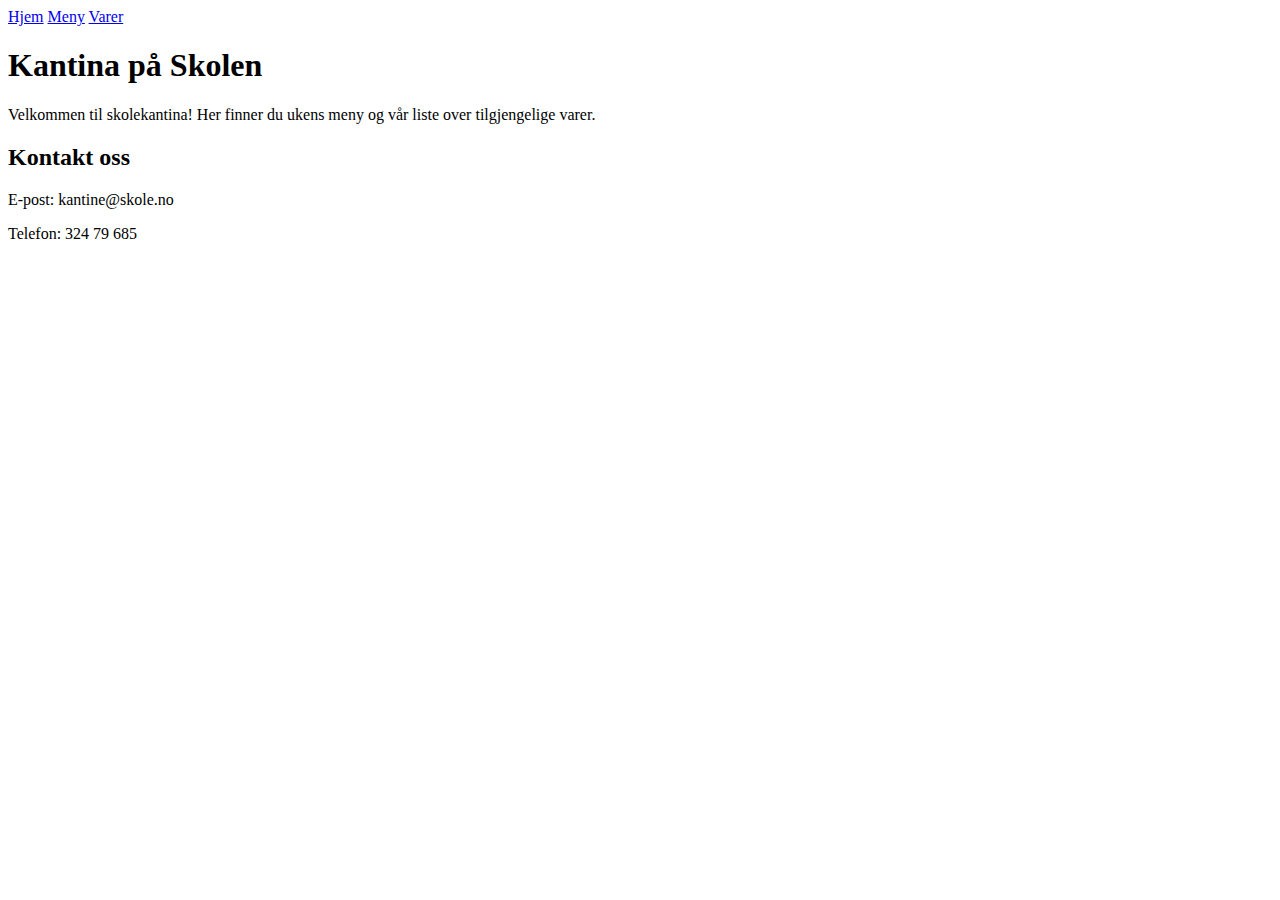
==== index.html @ 7f13c874 "kontakt info" ====
<!DOCTYPE html>
<html lang="no">
<head>
    <meta charset="UTF-8">
    <meta name="viewport" content="width=device-width, initial-scale=1.0">
    <title>Kantina på Skolen</title>
    <link rel="stylesheet" href="style.css">
</head>
<body>
       <!-- Navigasjonsmeny -->
    <nav>
        <a href="index.html">Hjem</a>
        <a href="meny.html">Meny</a>
        <a href="varer.html">Varer</a>
    </nav>
        <!-- Hjemmesideinnhold -->
        <header>
            <h1>Kantina på Skolen</h1>
            <p>Velkommen til skolekantina! Her finner du ukens meny og vår liste over tilgjengelige varer.</p>
        </header>
            <!-- Kontaktinformasjon -->
    <section id="kontaktinfo">
        <h2>Kontakt oss</h2>
        <p>E-post: kantine@skole.no</p>
        <p>Telefon: 324 79 685</p>
    </section>

    <script src="script.js"></script>
</body>
</html>
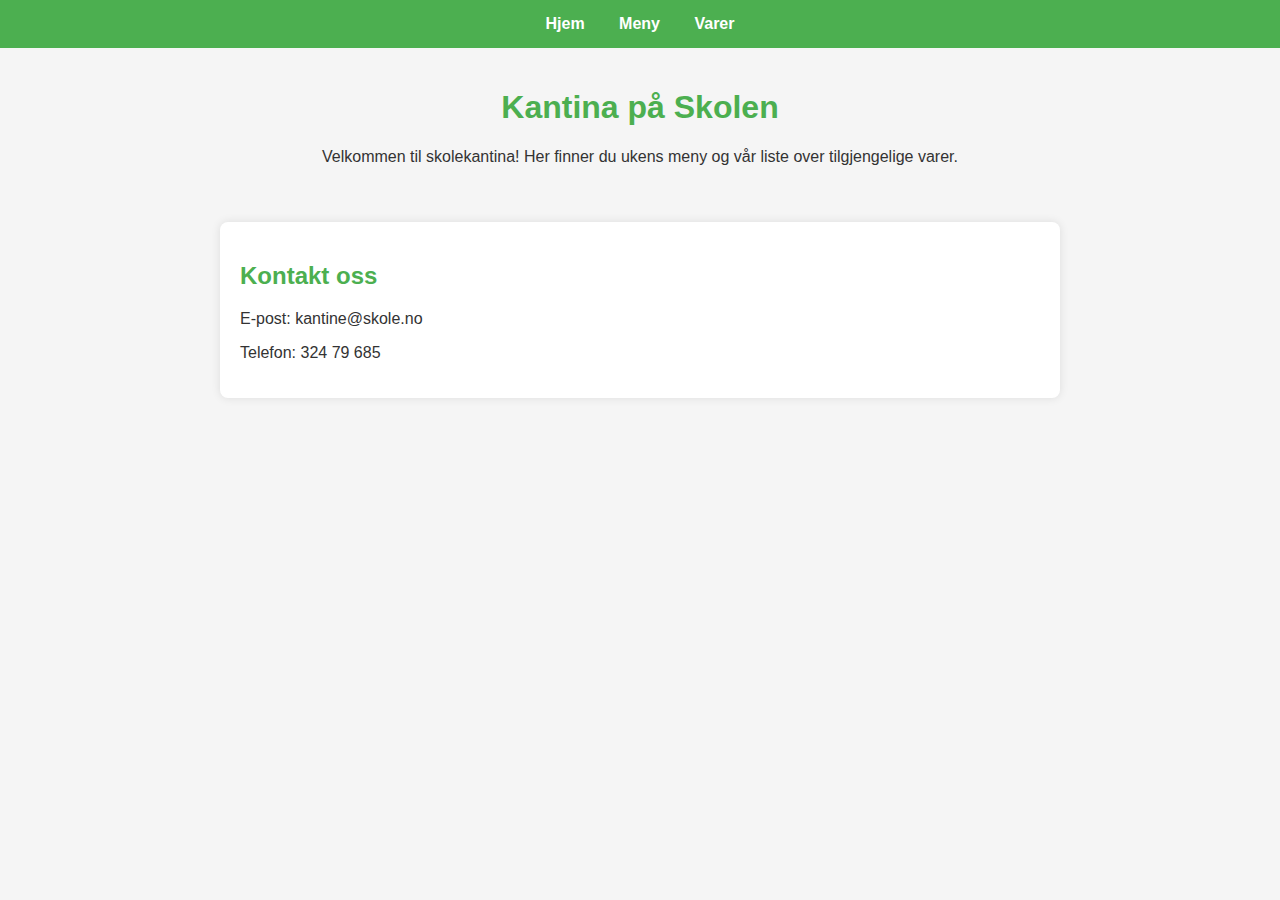
==== commit 06607b6a: "Fikset skrive feil på kobling" ====
--- a/index.html
+++ b/index.html
@@ -4,7 +4,7 @@
     <meta charset="UTF-8">
     <meta name="viewport" content="width=device-width, initial-scale=1.0">
     <title>Kantina på Skolen</title>
-    <link rel="stylesheet" href="style.css">
+    <link rel="stylesheet" href="css.css">
 </head>
 <body>
        <!-- Navigasjonsmeny -->
--- a/css.css
+++ b/css.css
@@ -0,0 +1,66 @@
+/* style.css */
+
+body {
+    font-family: Arial, sans-serif;
+    margin: 0;
+    padding: 0;
+    background-color: #f5f5f5;
+    color: #333;
+    display: flex;
+    flex-direction: column;
+    align-items: center;
+}
+
+nav {
+    width: 100%;
+    background-color: #4CAF50;
+    padding: 15px;
+    text-align: center;
+}
+
+nav a {
+    color: white;
+    margin: 0 15px;
+    text-decoration: none;
+    font-weight: bold;
+}
+
+h1, h2 {
+    color: #4CAF50;
+}
+
+header {
+    text-align: center;
+    padding: 20px;
+}
+
+section {
+    width: 100%;
+    max-width: 800px;
+    padding: 20px;
+    background-color: white;
+    margin: 20px;
+    border-radius: 8px;
+    box-shadow: 0 0 10px rgba(0, 0, 0, 0.1);
+}
+
+.dag, .vare {
+    margin-bottom: 20px;
+}
+
+img {
+    width: 100px;
+    height: auto;
+    margin-right: 10px;
+    float: left;
+}
+
+@media (max-width: 600px) {
+    img {
+        width: 80px;
+    }
+    nav a {
+        display: block;
+        margin: 10px 0;
+    }
+}
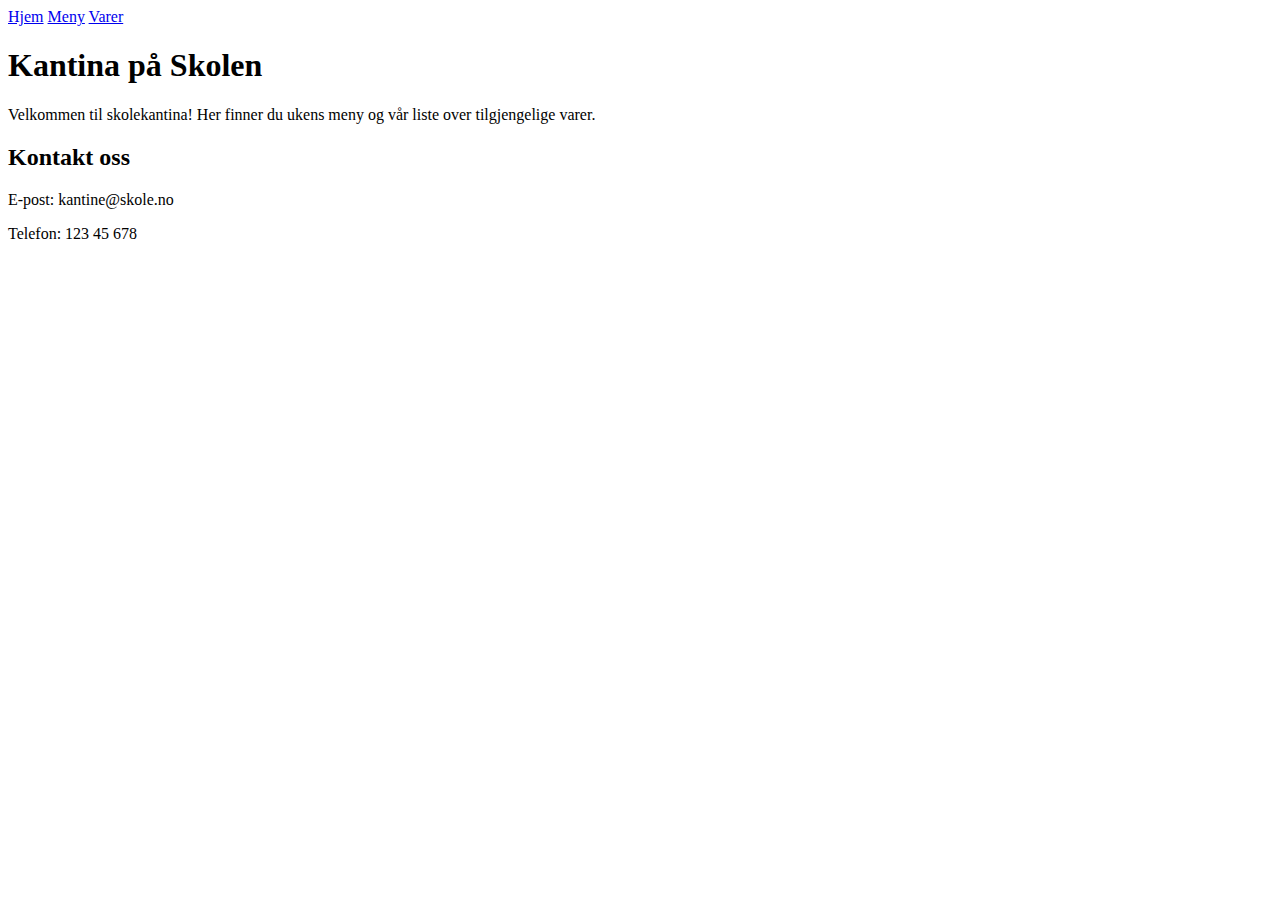
==== commit c2697605: "la til forklaring på koden" ====
--- a/index.html
+++ b/index.html
@@ -1,30 +1,30 @@
 <!DOCTYPE html>
 <html lang="no">
 <head>
-    <meta charset="UTF-8">
-    <meta name="viewport" content="width=device-width, initial-scale=1.0">
-    <title>Kantina på Skolen</title>
-    <link rel="stylesheet" href="css.css">
+    <meta charset="UTF-8"> <!-- Setter tegnsettet til UTF-8, slik at norske tegn vises korrekt. -->
+    <meta name="viewport" content="width=device-width, initial-scale=1.0"> <!-- Gjør nettsiden responsiv på mobile enheter. -->
+    <title>Kantina på Skolen</title> <!-- Tittel som vises i nettleserens fane. -->
+    <link rel="stylesheet" href="style.css"> <!-- Lenker til CSS-filen for design og layout. -->
 </head>
 <body>
-       <!-- Navigasjonsmeny -->
+    <!-- Navigasjonsmeny -->
     <nav>
-        <a href="index.html">Hjem</a>
-        <a href="meny.html">Meny</a>
-        <a href="varer.html">Varer</a>
+        <a href="index.html">Hjem</a> <!-- Linker til hjemmesiden. -->
+        <a href="meny.html">Meny</a> <!-- Linker til meny-siden. -->
+        <a href="varer.html">Varer</a> <!-- Linker til varesiden. -->
     </nav>
-        <!-- Hjemmesideinnhold -->
-        <header>
-            <h1>Kantina på Skolen</h1>
-            <p>Velkommen til skolekantina! Her finner du ukens meny og vår liste over tilgjengelige varer.</p>
-        </header>
-            <!-- Kontaktinformasjon -->
+
+    <!-- Hjemmesideinnhold -->
+    <header>
+        <h1>Kantina på Skolen</h1> <!-- Navn på kantinen. -->
+        <p>Velkommen til skolekantina! Her finner du ukens meny og vår liste over tilgjengelige varer.</p> <!-- Kort beskrivelse av kantinen. -->
+    </header>
+
+    <!-- Kontaktinformasjon -->
     <section id="kontaktinfo">
         <h2>Kontakt oss</h2>
-        <p>E-post: kantine@skole.no</p>
-        <p>Telefon: 324 79 685</p>
+        <p>E-post: kantine@skole.no</p> <!-- E-postadresse til kantinen. -->
+        <p>Telefon: 123 45 678</p> <!-- Telefonnummer til kantinen. -->
     </section>
-
-    <script src="script.js"></script>
 </body>
 </html>
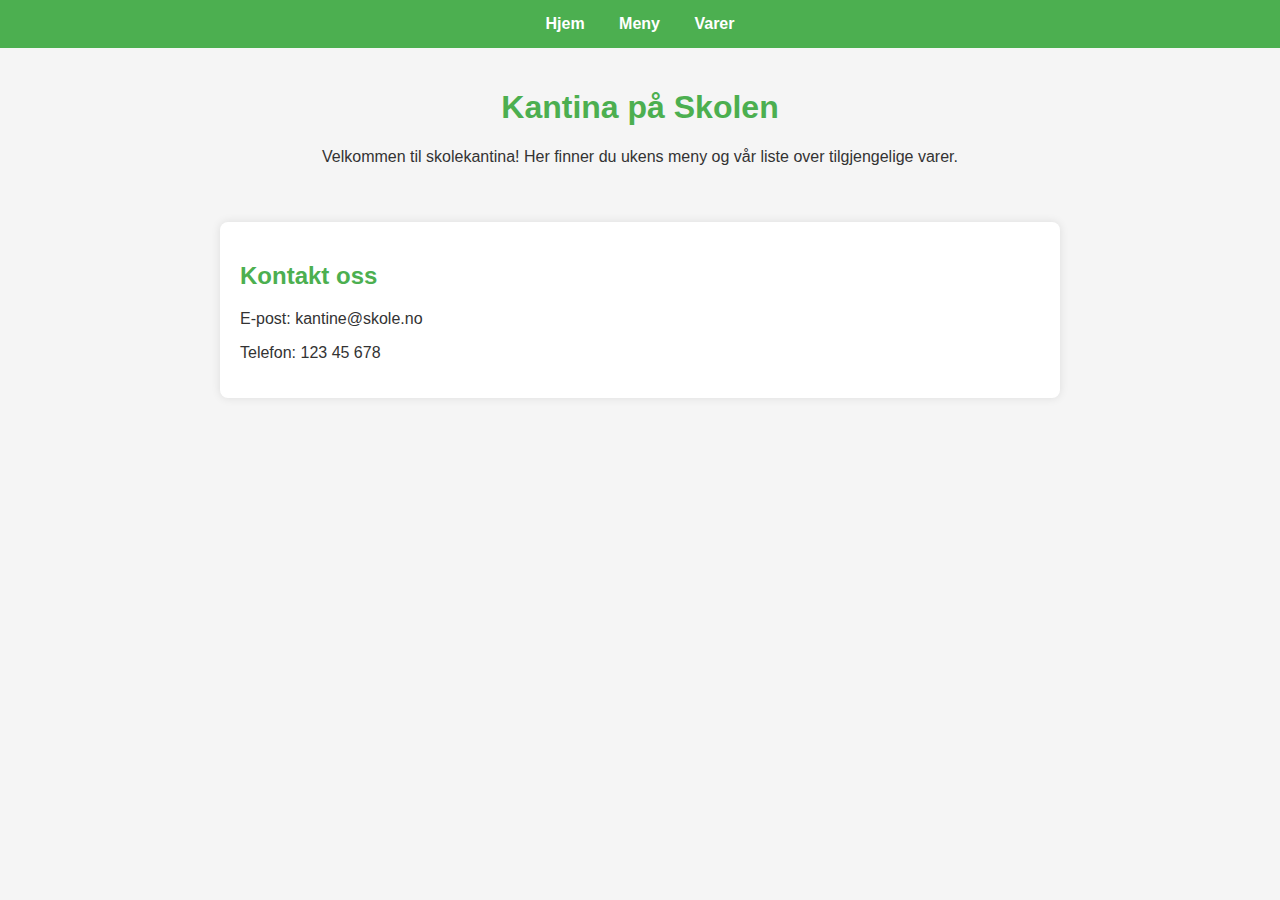
==== commit 1b0f0a24: "Endret skrivefeil for konvertering" ====
--- a/index.html
+++ b/index.html
@@ -4,7 +4,7 @@
     <meta charset="UTF-8"> <!-- Setter tegnsettet til UTF-8, slik at norske tegn vises korrekt. -->
     <meta name="viewport" content="width=device-width, initial-scale=1.0"> <!-- Gjør nettsiden responsiv på mobile enheter. -->
     <title>Kantina på Skolen</title> <!-- Tittel som vises i nettleserens fane. -->
-    <link rel="stylesheet" href="style.css"> <!-- Lenker til CSS-filen for design og layout. -->
+    <link rel="stylesheet" href="css.css"> <!-- Lenker til CSS-filen for design og layout. -->
 </head>
 <body>
     <!-- Navigasjonsmeny -->
--- a/css.css
+++ b/css.css
@@ -0,0 +1,66 @@
+/* style.css */
+
+body {
+    font-family: Arial, sans-serif;
+    margin: 0;
+    padding: 0;
+    background-color: #f5f5f5;
+    color: #333;
+    display: flex;
+    flex-direction: column;
+    align-items: center;
+}
+
+nav {
+    width: 100%;
+    background-color: #4CAF50; /* Grønn farge for kantinens hovedfarge */
+    padding: 15px;
+    text-align: center;
+}
+
+nav a {
+    color: white;
+    margin: 0 15px;
+    text-decoration: none;
+    font-weight: bold;
+}
+
+h1, h2 {
+    color: #4CAF50; /* Hovedfarge for titler */
+}
+
+header {
+    text-align: center;
+    padding: 20px;
+}
+
+section {
+    width: 100%;
+    max-width: 800px;
+    padding: 20px;
+    background-color: white;
+    margin: 20px;
+    border-radius: 8px;
+    box-shadow: 0 0 10px rgba(0, 0, 0, 0.1);
+}
+
+.dag, .vare {
+    margin-bottom: 20px;
+}
+
+img {
+    width: 100px;
+    height: auto;
+    margin-right: 10px;
+    float: left; /* Flytter bildet til venstre for å få teksten ved siden av. */
+}
+
+@media (max-width: 600px) {
+    img {
+        width: 80px;
+    }
+    nav a {
+        display: block;
+        margin: 10px 0; /* Justerer navigasjonen for mindre skjermer */
+    }
+}
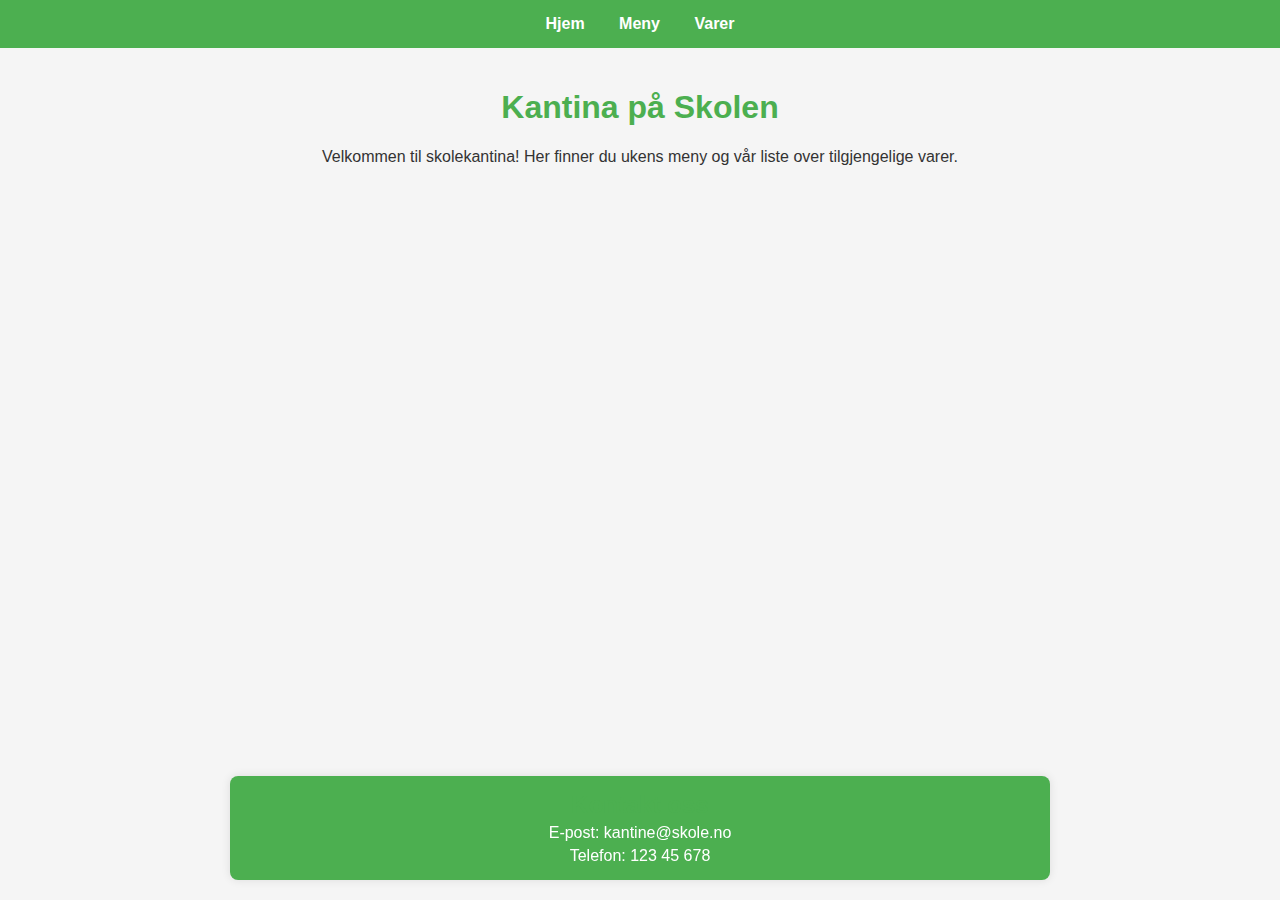
==== commit 1d8f159d: "flyttet kontakt info ned" ====
--- a/index.html
+++ b/index.html
@@ -1,30 +1,30 @@
 <!DOCTYPE html>
 <html lang="no">
 <head>
-    <meta charset="UTF-8"> <!-- Setter tegnsettet til UTF-8, slik at norske tegn vises korrekt. -->
-    <meta name="viewport" content="width=device-width, initial-scale=1.0"> <!-- Gjør nettsiden responsiv på mobile enheter. -->
-    <title>Kantina på Skolen</title> <!-- Tittel som vises i nettleserens fane. -->
-    <link rel="stylesheet" href="css.css"> <!-- Lenker til CSS-filen for design og layout. -->
+    <meta charset="UTF-8">
+    <meta name="viewport" content="width=device-width, initial-scale=1.0">
+    <title>Kantina på Skolen</title>
+    <link rel="stylesheet" href="css.css">
 </head>
 <body>
     <!-- Navigasjonsmeny -->
     <nav>
-        <a href="index.html">Hjem</a> <!-- Linker til hjemmesiden. -->
-        <a href="meny.html">Meny</a> <!-- Linker til meny-siden. -->
-        <a href="varer.html">Varer</a> <!-- Linker til varesiden. -->
+        <a href="index.html">Hjem</a>
+        <a href="meny.html">Meny</a>
+        <a href="varer.html">Varer</a>
     </nav>
 
     <!-- Hjemmesideinnhold -->
     <header>
-        <h1>Kantina på Skolen</h1> <!-- Navn på kantinen. -->
-        <p>Velkommen til skolekantina! Her finner du ukens meny og vår liste over tilgjengelige varer.</p> <!-- Kort beskrivelse av kantinen. -->
+        <h1>Kantina på Skolen</h1>
+        <p>Velkommen til skolekantina! Her finner du ukens meny og vår liste over tilgjengelige varer.</p>
     </header>
 
-    <!-- Kontaktinformasjon -->
-    <section id="kontaktinfo">
+    <!-- Flyttet kontaktinformasjon til bunnen av siden -->
+    <footer id="kontaktinfo">
         <h2>Kontakt oss</h2>
-        <p>E-post: kantine@skole.no</p> <!-- E-postadresse til kantinen. -->
-        <p>Telefon: 123 45 678</p> <!-- Telefonnummer til kantinen. -->
-    </section>
+        <p>E-post: kantine@skole.no</p>
+        <p>Telefon: 123 45 678</p>
+    </footer>
 </body>
 </html>
--- a/css.css
+++ b/css.css
@@ -1,5 +1,6 @@
 /* style.css */
 
+/* Eksisterende stil */
 body {
     font-family: Arial, sans-serif;
     margin: 0;
@@ -13,7 +14,7 @@
 
 nav {
     width: 100%;
-    background-color: #4CAF50; /* Grønn farge for kantinens hovedfarge */
+    background-color: #4CAF50;
     padding: 15px;
     text-align: center;
 }
@@ -26,7 +27,7 @@
 }
 
 h1, h2 {
-    color: #4CAF50; /* Hovedfarge for titler */
+    color: #4CAF50;
 }
 
 header {
@@ -34,7 +35,7 @@
     padding: 20px;
 }
 
-section {
+section, footer {
     width: 100%;
     max-width: 800px;
     padding: 20px;
@@ -44,23 +45,22 @@
     box-shadow: 0 0 10px rgba(0, 0, 0, 0.1);
 }
 
-.dag, .vare {
-    margin-bottom: 20px;
+/* Legger til stil for footer */
+footer#kontaktinfo {
+    position: fixed;
+    bottom: 0;
+    width: 100%;
+    background-color: #4CAF50;
+    color: white;
+    text-align: center;
+    padding: 10px;
 }
 
-img {
-    width: 100px;
-    height: auto;
-    margin-right: 10px;
-    float: left; /* Flytter bildet til venstre for å få teksten ved siden av. */
+footer#kontaktinfo h2, footer#kontaktinfo p {
+    margin: 5px 0;
 }
 
-@media (max-width: 600px) {
-    img {
-        width: 80px;
-    }
-    nav a {
-        display: block;
-        margin: 10px 0; /* Justerer navigasjonen for mindre skjermer */
-    }
+/* Justerer for å gi plass til bunnteksten */
+main {
+    padding-bottom: 60px; /* Gir ekstra plass nederst for å unngå overlapp med bunnteksten */
 }
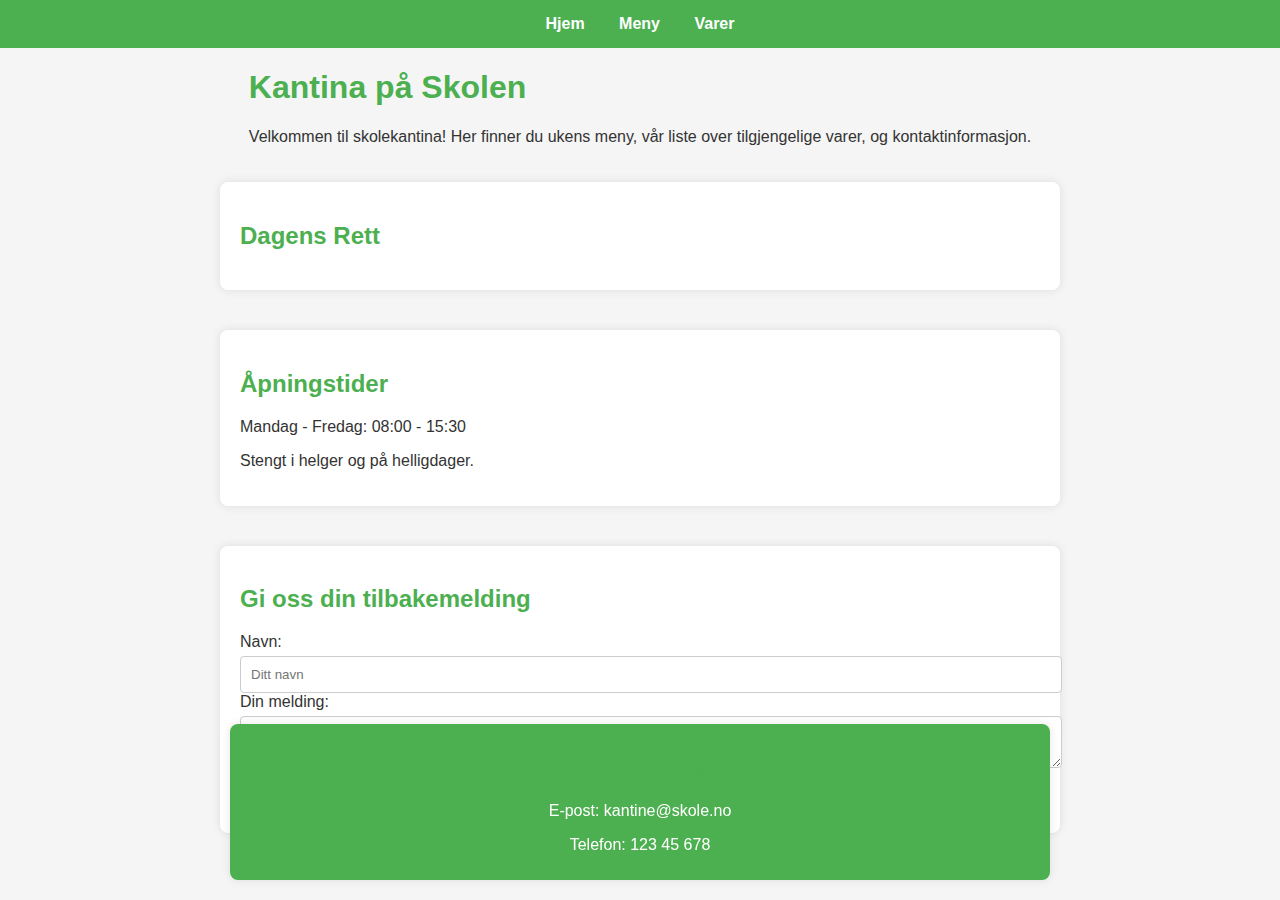
==== commit 4360796d: "la til litt mer" ====
--- a/index.html
+++ b/index.html
@@ -1,30 +1,60 @@
 <!DOCTYPE html>
 <html lang="no">
 <head>
-    <meta charset="UTF-8">
-    <meta name="viewport" content="width=device-width, initial-scale=1.0">
-    <title>Kantina på Skolen</title>
-    <link rel="stylesheet" href="css.css">
+    <meta charset="UTF-8"> <!-- Angir tegnsettet til UTF-8 for å støtte norske bokstaver. -->
+    <meta name="viewport" content="width=device-width, initial-scale=1.0"> <!-- Gjør siden responsiv på mobile enheter. -->
+    <title>Kantina på Skolen</title> <!-- Tittel som vises i nettleseren. -->
+    <link rel="stylesheet" href="css.css"> <!-- Kobler til CSS-stilarket for design. -->
 </head>
 <body>
-    <!-- Navigasjonsmeny -->
+    <!-- Navigasjonsmeny for å navigere mellom sidene -->
     <nav>
-        <a href="index.html">Hjem</a>
-        <a href="meny.html">Meny</a>
-        <a href="varer.html">Varer</a>
+        <a href="index.html">Hjem</a> <!-- Lenke til hjemmesiden. -->
+        <a href="meny.html">Meny</a> <!-- Lenke til meny-siden. -->
+        <a href="varer.html">Varer</a> <!-- Lenke til varer-siden. -->
     </nav>
 
-    <!-- Hjemmesideinnhold -->
+    <!-- Hjemmesideinnhold med en velkomsttekst -->
     <header>
         <h1>Kantina på Skolen</h1>
-        <p>Velkommen til skolekantina! Her finner du ukens meny og vår liste over tilgjengelige varer.</p>
+        <p>Velkommen til skolekantina! Her finner du ukens meny, vår liste over tilgjengelige varer, og kontaktinformasjon.</p>
     </header>
 
-    <!-- Flyttet kontaktinformasjon til bunnen av siden -->
+    <!-- Seksjon for "Dagens Rett" som oppdateres med JavaScript -->
+    <section id="dagens-rett">
+        <h2>Dagens Rett</h2>
+        <!-- JavaScript vil fylle inn innholdet her basert på dagens dato -->
+    </section>
+
+    <!-- Åpningstider for kantinen -->
+    <section id="apningstider">
+        <h2>Åpningstider</h2>
+        <p>Mandag - Fredag: 08:00 - 15:30</p>
+        <p>Stengt i helger og på helligdager.</p>
+    </section>
+
+    <!-- Tilbakemeldingsseksjon for å samle tilbakemeldinger fra brukerne -->
+    <section id="tilbakemelding">
+        <h2>Gi oss din tilbakemelding</h2>
+        <form> <!-- Skjema for å sende inn navn og melding -->
+            <label for="navn">Navn:</label>
+            <input type="text" id="navn" name="navn" placeholder="Ditt navn"> <!-- Navn-inputfelt -->
+
+            <label for="melding">Din melding:</label>
+            <textarea id="melding" name="melding" placeholder="Skriv din melding her..."></textarea> <!-- Meldingsfelt -->
+
+            <button type="submit">Send</button> <!-- Send-knapp -->
+        </form>
+    </section>
+
+    <!-- Kontaktinformasjon som er plassert som en fast bunntekst -->
     <footer id="kontaktinfo">
         <h2>Kontakt oss</h2>
         <p>E-post: kantine@skole.no</p>
         <p>Telefon: 123 45 678</p>
     </footer>
+
+    <!-- JavaScript-filen som inneholder logikken for å oppdatere dagens rett -->
+    <script src="script.js"></script>
 </body>
 </html>
--- a/css.css
+++ b/css.css
@@ -1,6 +1,4 @@
-/* style.css */
-
-/* Eksisterende stil */
+/* Hovedstil for siden */
 body {
     font-family: Arial, sans-serif;
     margin: 0;
@@ -12,9 +10,10 @@
     align-items: center;
 }
 
+/* Navigasjonsmenyen */
 nav {
     width: 100%;
-    background-color: #4CAF50;
+    background-color: #4CAF50; /* Grønn bakgrunn for kantinens hovedfarge */
     padding: 15px;
     text-align: center;
 }
@@ -22,45 +21,61 @@
 nav a {
     color: white;
     margin: 0 15px;
-    text-decoration: none;
+    text-decoration: none; /* Fjerner underlinjen på lenkene */
     font-weight: bold;
 }
 
+/* Overskrifter */
 h1, h2 {
-    color: #4CAF50;
+    color: #4CAF50; /* Farge for å fremheve hovedoverskriftene */
 }
 
-header {
-    text-align: center;
-    padding: 20px;
-}
-
+/* Hovedseksjoner */
 section, footer {
     width: 100%;
-    max-width: 800px;
+    max-width: 800px; /* Maksimal bredde for å holde teksten sentrert */
     padding: 20px;
     background-color: white;
     margin: 20px;
     border-radius: 8px;
-    box-shadow: 0 0 10px rgba(0, 0, 0, 0.1);
+    box-shadow: 0 0 10px rgba(0, 0, 0, 0.1); /* Gir skyggeeffekt rundt seksjonen */
 }
 
-/* Legger til stil for footer */
+/* Stil for tilbakemeldingsskjema */
+form {
+    display: flex;
+    flex-direction: column; /* Organiserer skjemaelementene vertikalt */
+}
+
+form input, form textarea {
+    padding: 10px;
+    margin-top: 5px;
+    border-radius: 4px;
+    border: 1px solid #ccc;
+    width: 100%; /* Gjør input-feltene fullbredde */
+}
+
+form button {
+    background-color: #4CAF50;
+    color: white;
+    padding: 10px;
+    border: none;
+    border-radius: 4px;
+    margin-top: 10px;
+    cursor: pointer; /* Vis en peker når man holder musepekeren over knappen */
+}
+
+form button:hover {
+    background-color: #45a049; /* Endrer farge ved hover for en interaktiv effekt */
+}
+
+/* Footer */
 footer#kontaktinfo {
     position: fixed;
     bottom: 0;
     width: 100%;
-    background-color: #4CAF50;
+    background-color: #4CAF50; /* Grønn bakgrunn */
     color: white;
     text-align: center;
     padding: 10px;
 }
-
-footer#kontaktinfo h2, footer#kontaktinfo p {
-    margin: 5px 0;
-}
-
-/* Justerer for å gi plass til bunnteksten */
-main {
-    padding-bottom: 60px; /* Gir ekstra plass nederst for å unngå overlapp med bunnteksten */
-}
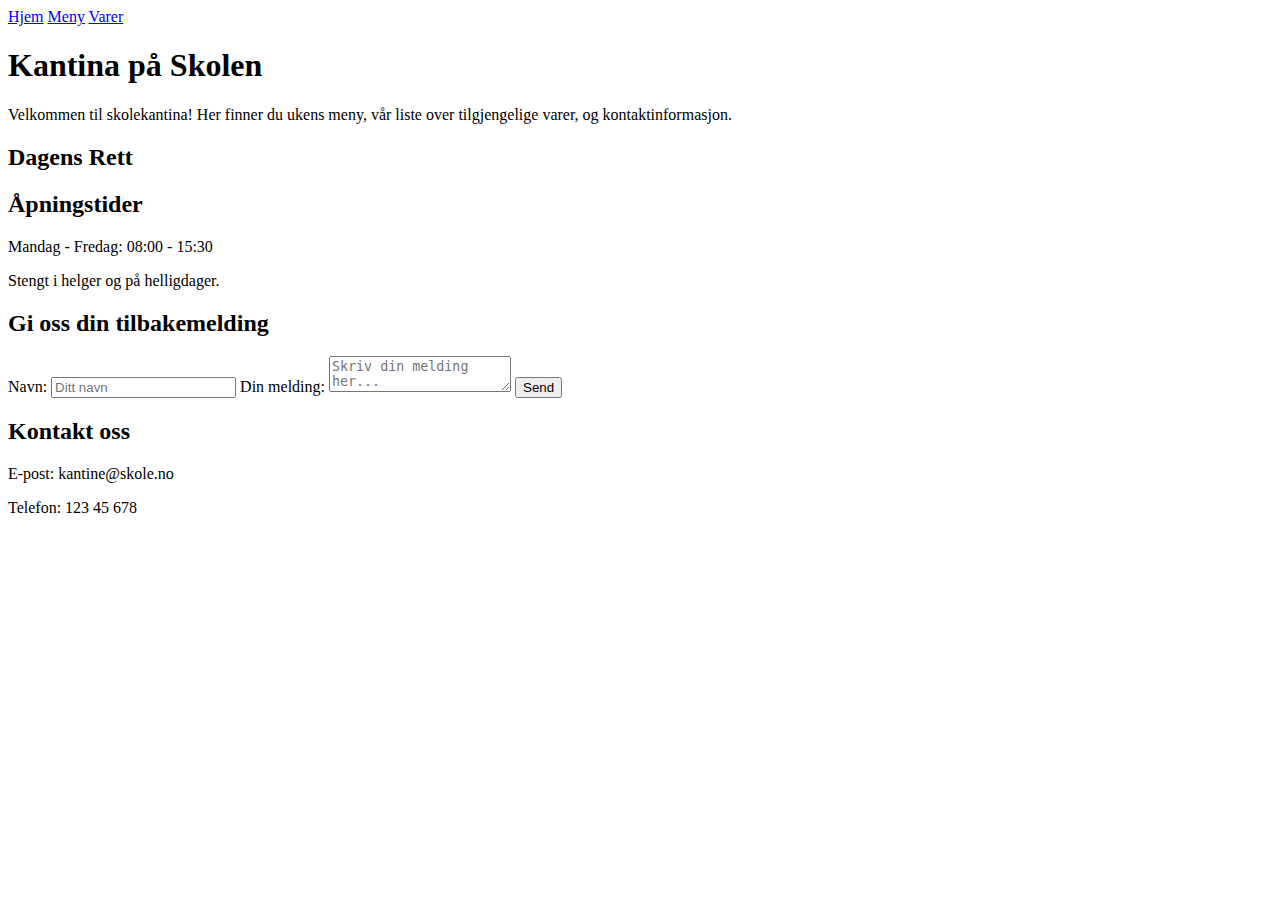
==== commit e738116d: "fikset bunnen igjen" ====
--- a/index.html
+++ b/index.html
@@ -4,7 +4,7 @@
     <meta charset="UTF-8"> <!-- Angir tegnsettet til UTF-8 for å støtte norske bokstaver. -->
     <meta name="viewport" content="width=device-width, initial-scale=1.0"> <!-- Gjør siden responsiv på mobile enheter. -->
     <title>Kantina på Skolen</title> <!-- Tittel som vises i nettleseren. -->
-    <link rel="stylesheet" href="css.css"> <!-- Kobler til CSS-stilarket for design. -->
+    <link rel="stylesheet" href="style.css"> <!-- Kobler til CSS-stilarket for design. -->
 </head>
 <body>
     <!-- Navigasjonsmeny for å navigere mellom sidene -->
@@ -14,40 +14,42 @@
         <a href="varer.html">Varer</a> <!-- Lenke til varer-siden. -->
     </nav>
 
-    <!-- Hjemmesideinnhold med en velkomsttekst -->
-    <header>
-        <h1>Kantina på Skolen</h1>
-        <p>Velkommen til skolekantina! Her finner du ukens meny, vår liste over tilgjengelige varer, og kontaktinformasjon.</p>
-    </header>
+    <!-- Hovedinnhold plassert i main-seksjon for bedre struktur -->
+    <main>
+        <header>
+            <h1>Kantina på Skolen</h1>
+            <p>Velkommen til skolekantina! Her finner du ukens meny, vår liste over tilgjengelige varer, og kontaktinformasjon.</p>
+        </header>
 
-    <!-- Seksjon for "Dagens Rett" som oppdateres med JavaScript -->
-    <section id="dagens-rett">
-        <h2>Dagens Rett</h2>
-        <!-- JavaScript vil fylle inn innholdet her basert på dagens dato -->
-    </section>
+        <!-- Dagens Rett -->
+        <section id="dagens-rett">
+            <h2>Dagens Rett</h2>
+            <!-- Innhold for dagens rett vil bli fylt dynamisk av JavaScript -->
+        </section>
 
-    <!-- Åpningstider for kantinen -->
-    <section id="apningstider">
-        <h2>Åpningstider</h2>
-        <p>Mandag - Fredag: 08:00 - 15:30</p>
-        <p>Stengt i helger og på helligdager.</p>
-    </section>
+        <!-- Åpningstider for kantinen -->
+        <section id="apningstider">
+            <h2>Åpningstider</h2>
+            <p>Mandag - Fredag: 08:00 - 15:30</p>
+            <p>Stengt i helger og på helligdager.</p>
+        </section>
 
-    <!-- Tilbakemeldingsseksjon for å samle tilbakemeldinger fra brukerne -->
-    <section id="tilbakemelding">
-        <h2>Gi oss din tilbakemelding</h2>
-        <form> <!-- Skjema for å sende inn navn og melding -->
-            <label for="navn">Navn:</label>
-            <input type="text" id="navn" name="navn" placeholder="Ditt navn"> <!-- Navn-inputfelt -->
+        <!-- Tilbakemeldingsseksjon for å samle tilbakemeldinger fra brukerne -->
+        <section id="tilbakemelding">
+            <h2>Gi oss din tilbakemelding</h2>
+            <form> <!-- Skjema for å sende inn navn og melding -->
+                <label for="navn">Navn:</label>
+                <input type="text" id="navn" name="navn" placeholder="Ditt navn"> <!-- Navn-inputfelt -->
 
-            <label for="melding">Din melding:</label>
-            <textarea id="melding" name="melding" placeholder="Skriv din melding her..."></textarea> <!-- Meldingsfelt -->
+                <label for="melding">Din melding:</label>
+                <textarea id="melding" name="melding" placeholder="Skriv din melding her..."></textarea> <!-- Meldingsfelt -->
 
-            <button type="submit">Send</button> <!-- Send-knapp -->
-        </form>
-    </section>
+                <button type="submit">Send</button> <!-- Send-knapp -->
+            </form>
+        </section>
+    </main>
 
-    <!-- Kontaktinformasjon som er plassert som en fast bunntekst -->
+    <!-- Kontaktinformasjon som er plassert som en sticky footer i bunnen -->
     <footer id="kontaktinfo">
         <h2>Kontakt oss</h2>
         <p>E-post: kantine@skole.no</p>
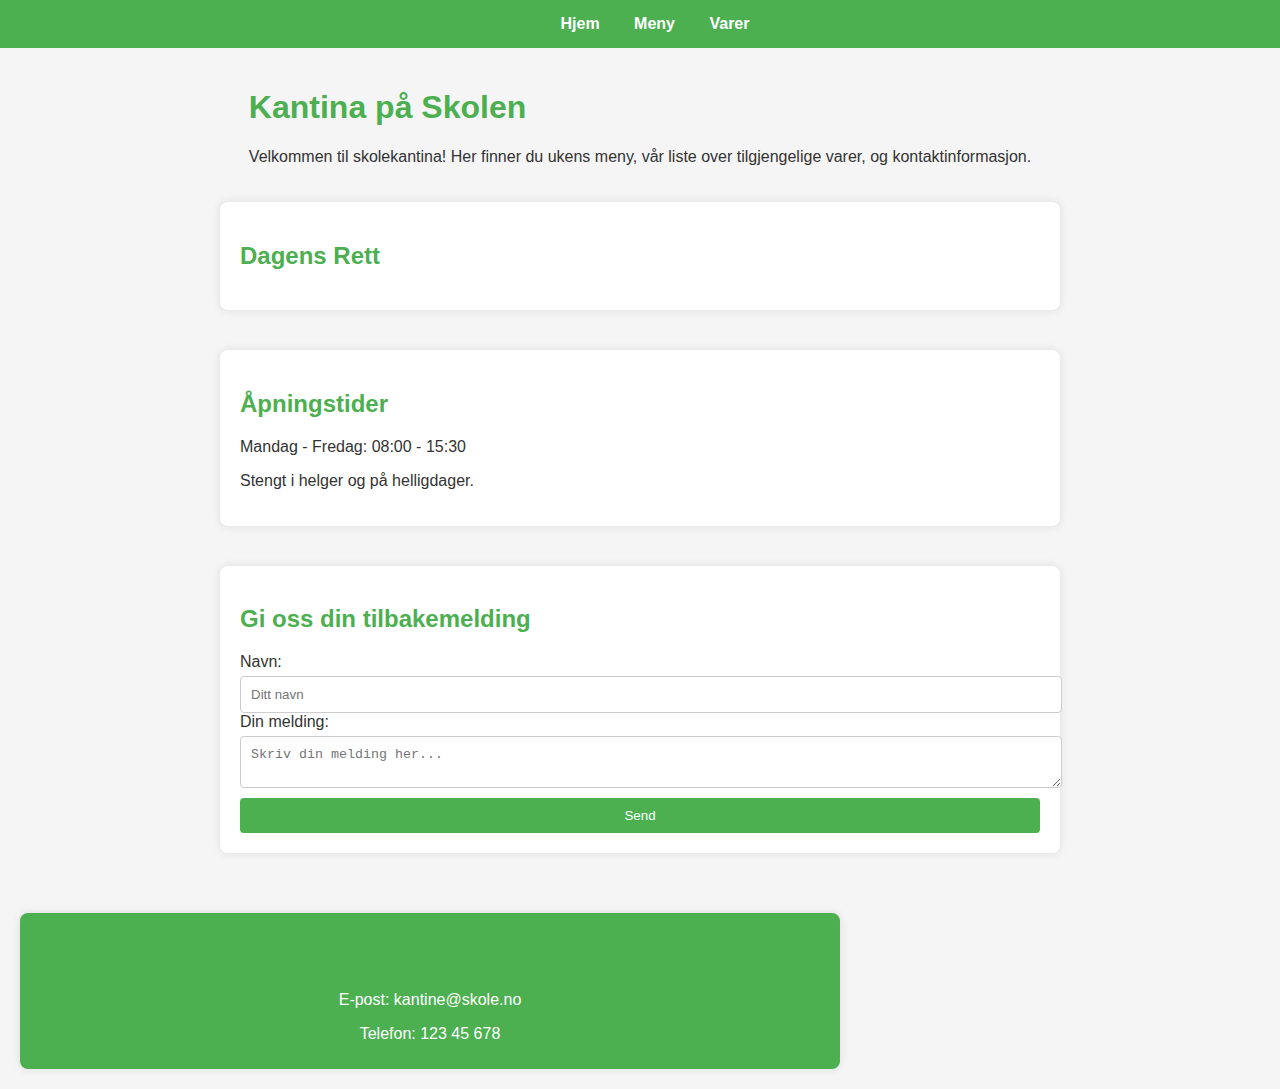
==== commit 0d2032d2: "fikset skrivefeil" ====
--- a/index.html
+++ b/index.html
@@ -4,7 +4,7 @@
     <meta charset="UTF-8"> <!-- Angir tegnsettet til UTF-8 for å støtte norske bokstaver. -->
     <meta name="viewport" content="width=device-width, initial-scale=1.0"> <!-- Gjør siden responsiv på mobile enheter. -->
     <title>Kantina på Skolen</title> <!-- Tittel som vises i nettleseren. -->
-    <link rel="stylesheet" href="style.css"> <!-- Kobler til CSS-stilarket for design. -->
+    <link rel="stylesheet" href="css.css"> <!-- Kobler til CSS-stilarket for design. -->
 </head>
 <body>
     <!-- Navigasjonsmeny for å navigere mellom sidene -->
--- a/css.css
+++ b/css.css
@@ -0,0 +1,88 @@
+/* style.css */
+
+/* Setter opp body som flex container for å lage en sticky footer */
+body {
+    font-family: Arial, sans-serif;
+    margin: 0;
+    padding: 0;
+    background-color: #f5f5f5;
+    color: #333;
+    display: flex;
+    flex-direction: column;
+    min-height: 100vh; /* Sørger for at body dekker hele høyden av vinduet */
+}
+
+/* Hovedcontaineren for innholdet */
+main {
+    flex: 1; /* Lar main-seksjonen ta opp tilgjengelig plass mellom nav og footer */
+    display: flex;
+    flex-direction: column;
+    align-items: center;
+    padding: 20px;
+}
+
+/* Navigasjonsmenyen */
+nav {
+    width: 100%;
+    background-color: #4CAF50; /* Grønn bakgrunn for kantinens hovedfarge */
+    padding: 15px;
+    text-align: center;
+}
+
+nav a {
+    color: white;
+    margin: 0 15px;
+    text-decoration: none; /* Fjerner underlinjen på lenkene */
+    font-weight: bold;
+}
+
+/* Seksjoner og generelle innstillinger */
+h1, h2 {
+    color: #4CAF50; /* Farge for å fremheve hovedoverskriftene */
+}
+
+section, footer {
+    width: 100%;
+    max-width: 800px; /* Maksimal bredde for å holde teksten sentrert */
+    padding: 20px;
+    background-color: white;
+    margin: 20px;
+    border-radius: 8px;
+    box-shadow: 0 0 10px rgba(0, 0, 0, 0.1); /* Gir skyggeeffekt rundt seksjonen */
+}
+
+/* Stil for tilbakemeldingsskjema */
+form {
+    display: flex;
+    flex-direction: column; /* Organiserer skjemaelementene vertikalt */
+}
+
+form input, form textarea {
+    padding: 10px;
+    margin-top: 5px;
+    border-radius: 4px;
+    border: 1px solid #ccc;
+    width: 100%; /* Gjør input-feltene fullbredde */
+}
+
+form button {
+    background-color: #4CAF50;
+    color: white;
+    padding: 10px;
+    border: none;
+    border-radius: 4px;
+    margin-top: 10px;
+    cursor: pointer; /* Vis en peker når man holder musepekeren over knappen */
+}
+
+form button:hover {
+    background-color: #45a049; /* Endrer farge ved hover for en interaktiv effekt */
+}
+
+/* Footer */
+footer#kontaktinfo {
+    background-color: #4CAF50; /* Grønn bakgrunn */
+    color: white;
+    text-align: center;
+    padding: 10px;
+}
